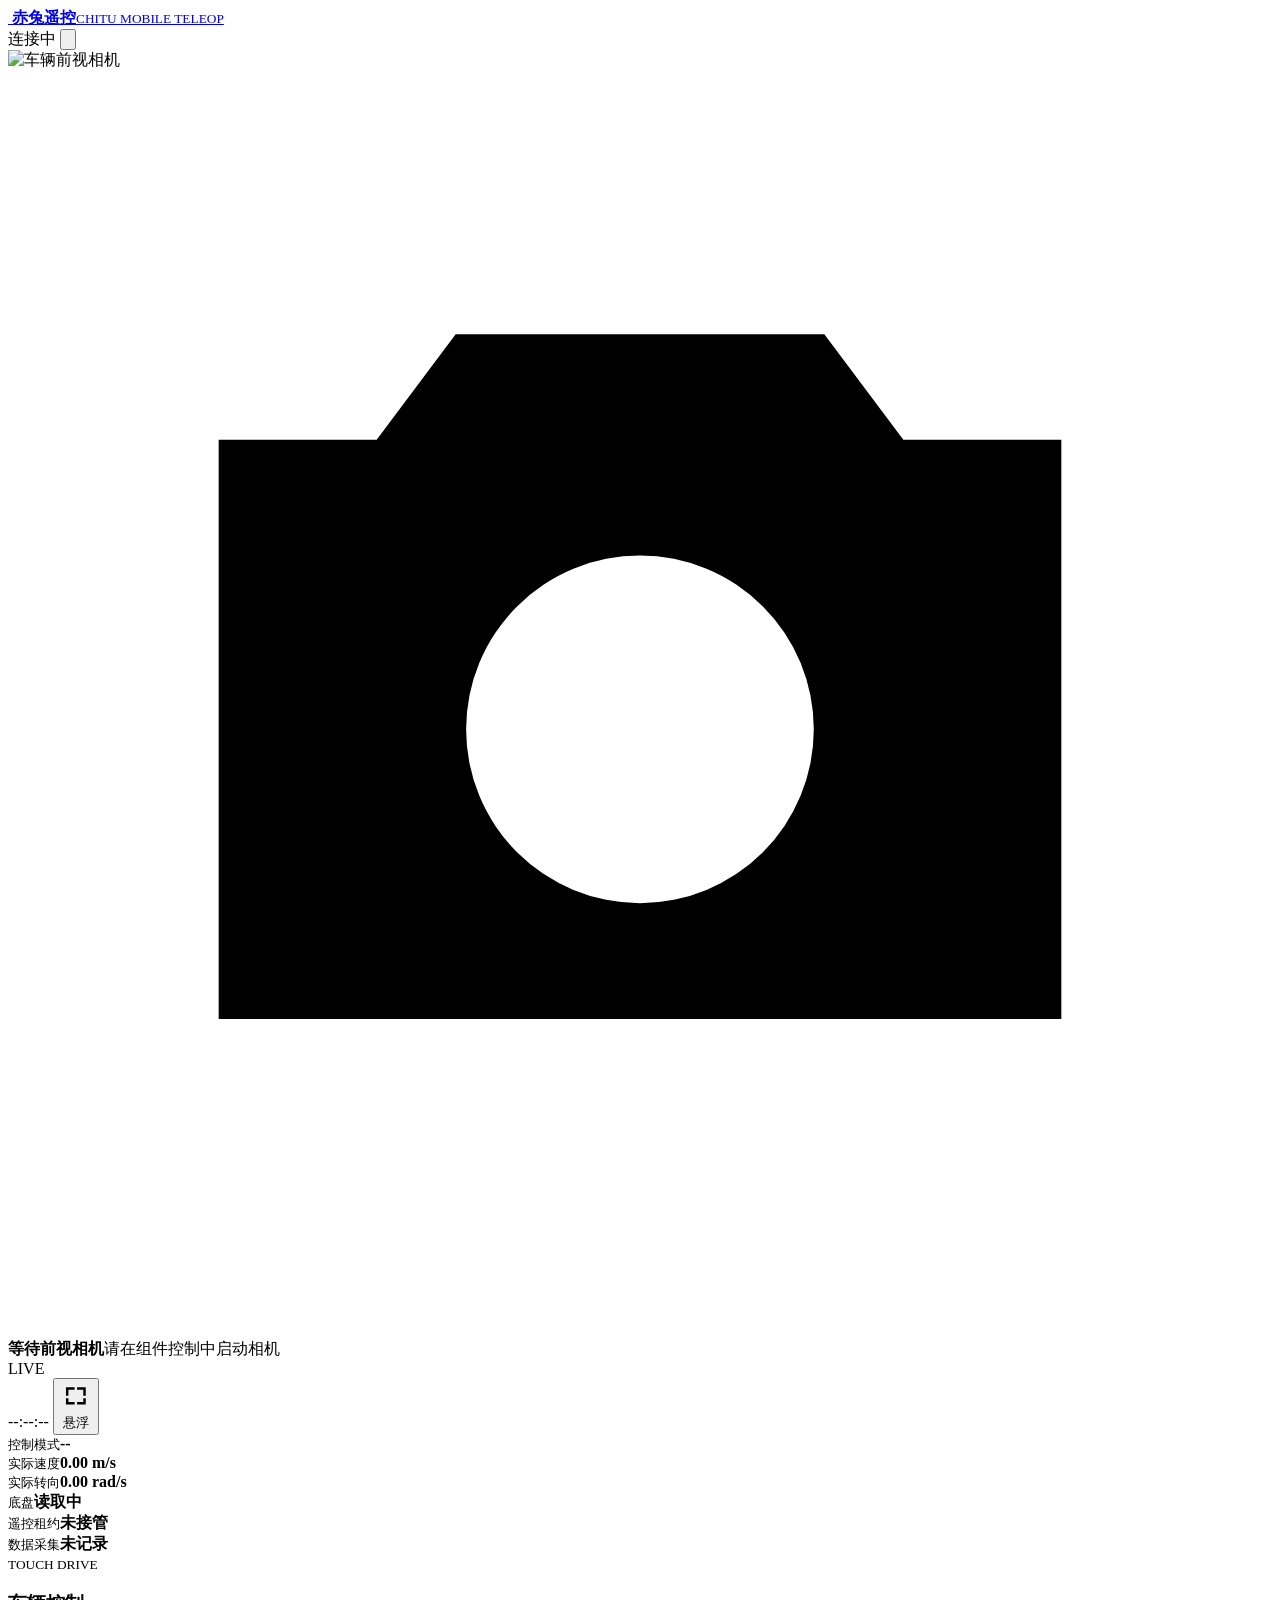
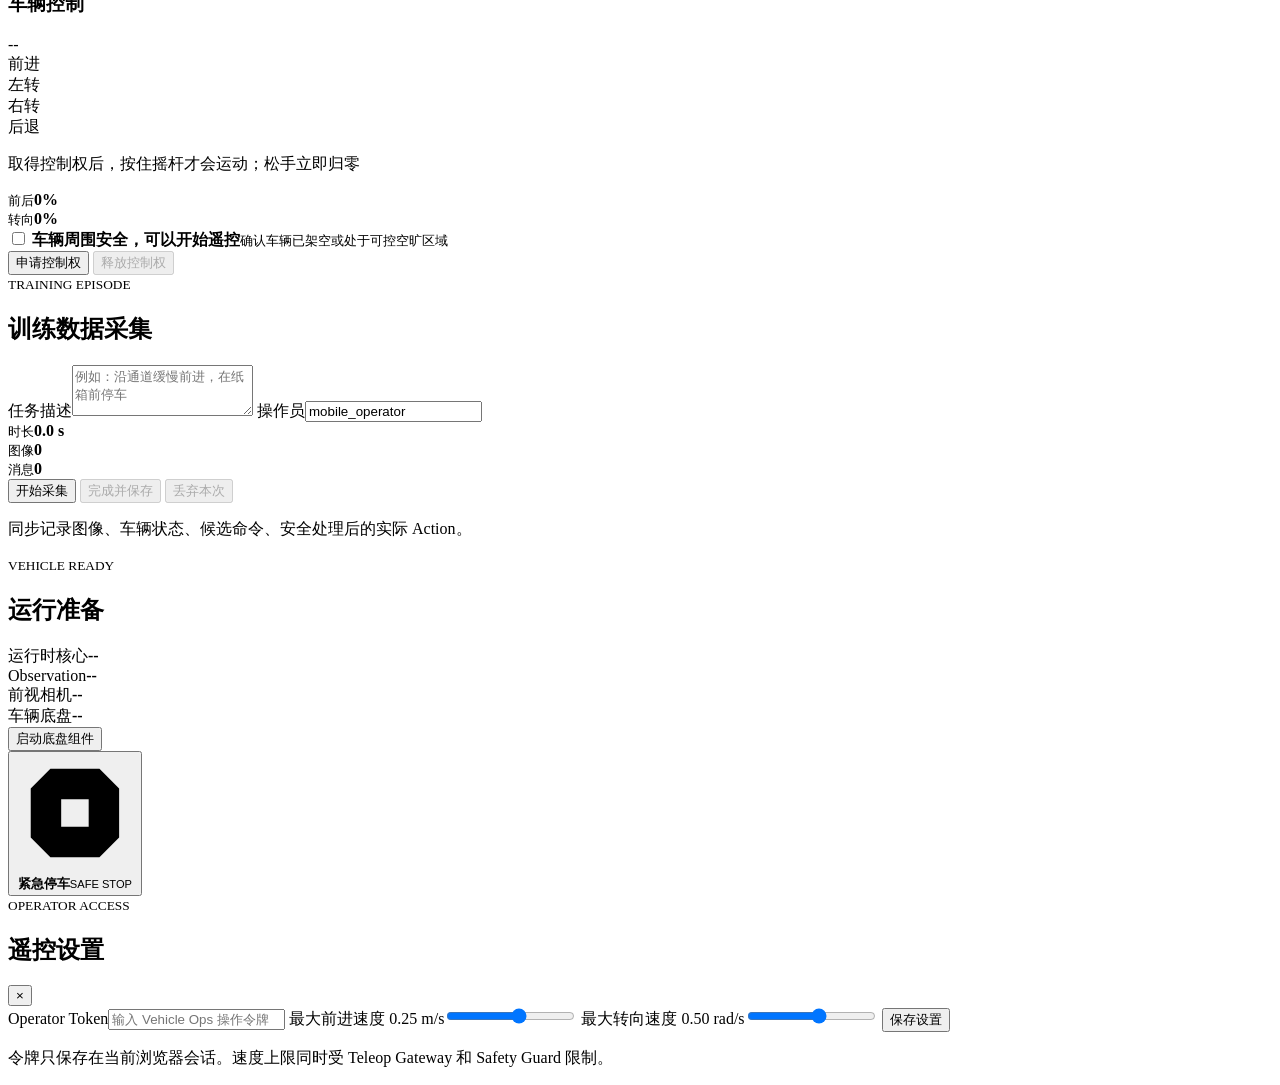
==== ros_ws/src/vehicle_ops/web/teleop.html @ ca8b49ed "feat: improve vehicle controls and add mobile teleop" ====
<!doctype html>
<html lang="zh-CN">
<head>
  <meta charset="utf-8">
  <meta name="viewport" content="width=device-width,initial-scale=1,viewport-fit=cover,user-scalable=no">
  <meta name="theme-color" content="#07111d">
  <meta name="apple-mobile-web-app-capable" content="yes">
  <meta name="apple-mobile-web-app-status-bar-style" content="black-translucent">
  <title>赤兔遥控 · Chitu Teleop</title>
  <link rel="icon" href="/favicon.svg">
  <link rel="manifest" href="/manifest.webmanifest">
  <link rel="stylesheet" href="/assets/teleop.css?v=20260831-camera">
</head>
<body>
  <header class="teleop-header">
    <a class="teleop-brand" href="/" aria-label="返回赤兔控制台">
      <img src="/assets/chitu-mark.svg" alt="">
      <span><strong>赤兔遥控</strong><small>CHITU MOBILE TELEOP</small></span>
    </a>
    <div class="header-status">
      <span class="status-chip warning" id="networkChip"><i></i>连接中</span>
      <button class="icon-action" id="openSettings" aria-label="打开设置">
        <svg viewBox="0 0 24 24" aria-hidden="true"><path d="M12.22 2h-.44a2 2 0 0 0-2 2v.18a2 2 0 0 1-1 1.73l-.43.25a2 2 0 0 1-2 0l-.15-.08a2 2 0 0 0-2.73.73l-.22.38a2 2 0 0 0 .73 2.73l.15.09a2 2 0 0 1 1 1.74v.5a2 2 0 0 1-1 1.74l-.15.09a2 2 0 0 0-.73 2.73l.22.38a2 2 0 0 0 2.73.73l.15-.08a2 2 0 0 1 2 0l.43.25a2 2 0 0 1 1 1.73V20a2 2 0 0 0 2 2h.44a2 2 0 0 0 2-2v-.18a2 2 0 0 1 1-1.73l.43-.25a2 2 0 0 1 2 0l.15.08a2 2 0 0 0 2.73-.73l.22-.38a2 2 0 0 0-.73-2.73l-.15-.09a2 2 0 0 1-1-1.74v-.5a2 2 0 0 1 1-1.74l.15-.09a2 2 0 0 0 .73-2.73l-.22-.38a2 2 0 0 0-2.73-.73l-.15.08a2 2 0 0 1-2 0l-.43-.25a2 2 0 0 1-1-1.73V4a2 2 0 0 0-2-2Z"/><circle cx="12" cy="12" r="3"/></svg>
      </button>
    </div>
  </header>

  <main class="teleop-shell">
    <section class="camera-panel" id="cameraPanel" aria-label="前视相机">
      <img id="teleopCamera" alt="车辆前视相机">
      <div class="camera-placeholder" id="cameraPlaceholder">
        <svg viewBox="0 0 24 24" aria-hidden="true"><path d="M4 7h3l1.5-2h7L17 7h3v11H4V7Zm8 2.2a3.3 3.3 0 1 0 0 6.6 3.3 3.3 0 0 0 0-6.6Z"/></svg>
        <strong>等待前视相机</strong><span>请在组件控制中启动相机</span>
      </div>
      <div class="camera-grid" aria-hidden="true"></div>
      <div class="camera-topline">
        <span class="live-badge"><i></i>LIVE</span>
        <div class="camera-topline-actions">
          <span id="cameraTime">--:--:--</span>
          <button class="camera-mode-toggle" id="cameraModeToggle" type="button" aria-pressed="false" aria-label="将相机切换为悬浮窗口">
            <svg viewBox="0 0 24 24" aria-hidden="true"><path d="M4 5h7v2H6v5H4V5Zm9 0h7v7h-2V7h-5V5ZM4 14h2v3h5v2H4v-5Zm14 0h2v5h-7v-2h5v-3Z"/></svg>
            <span id="cameraModeLabel">悬浮</span>
          </button>
        </div>
      </div>
      <div class="camera-float-grip" aria-hidden="true"></div>
      <div class="camera-readout">
        <div><small>控制模式</small><strong id="modeReadout">--</strong></div>
        <div><small>实际速度</small><strong><span id="executedLinear">0.00</span> m/s</strong></div>
        <div><small>实际转向</small><strong><span id="executedAngular">0.00</span> rad/s</strong></div>
      </div>
    </section>

    <section class="status-row" aria-label="系统状态">
      <article><span class="status-icon" data-tone="blue"></span><div><small>底盘</small><strong id="chassisState">读取中</strong></div></article>
      <article><span class="status-icon" data-tone="green"></span><div><small>遥控租约</small><strong id="leaseState">未接管</strong></div></article>
      <article><span class="status-icon" data-tone="orange"></span><div><small>数据采集</small><strong id="episodeState">未记录</strong></div></article>
    </section>

    <section class="drive-layout">
      <article class="control-panel">
        <div class="panel-heading">
          <div><small>TOUCH DRIVE</small><h1>车辆控制</h1></div>
          <span class="lease-countdown" id="leaseCountdown">--</span>
        </div>

        <div class="joystick-wrap">
          <div class="axis-label axis-forward">前进</div>
          <div class="axis-label axis-left">左转</div>
          <div class="axis-label axis-right">右转</div>
          <div class="axis-label axis-reverse">后退</div>
          <div class="joystick disabled" id="joystick" role="application" aria-label="车辆方向摇杆">
            <div class="joystick-rings"></div>
            <div class="joystick-knob" id="joystickKnob"><span></span></div>
          </div>
          <p class="deadman-hint" id="deadmanHint">取得控制权后，按住摇杆才会运动；松手立即归零</p>
        </div>

        <div class="command-preview">
          <div><small>前后</small><strong id="linearPreview">0%</strong></div>
          <div class="command-vector"><span id="vectorDot"></span></div>
          <div><small>转向</small><strong id="angularPreview">0%</strong></div>
        </div>

        <label class="safety-confirm">
          <input type="checkbox" id="safetyConfirmed">
          <span><b>车辆周围安全，可以开始遥控</b><small>确认车辆已架空或处于可控空旷区域</small></span>
        </label>
        <div class="control-actions">
          <button class="button primary" id="acquireLease">申请控制权</button>
          <button class="button secondary" id="releaseLease" disabled>释放控制权</button>
        </div>
      </article>

      <aside class="side-stack">
        <article class="data-panel">
          <div class="panel-heading compact"><div><small>TRAINING EPISODE</small><h2>训练数据采集</h2></div><span class="record-light" id="recordLight"></span></div>
          <label>任务描述<textarea id="episodeTask" rows="3" placeholder="例如：沿通道缓慢前进，在纸箱前停车"></textarea></label>
          <label>操作员<input id="operatorId" value="mobile_operator" autocomplete="name"></label>
          <div class="episode-metrics">
            <div><small>时长</small><strong id="episodeElapsed">0.0 s</strong></div>
            <div><small>图像</small><strong id="episodeImages">0</strong></div>
            <div><small>消息</small><strong id="episodeMessages">0</strong></div>
          </div>
          <div class="episode-actions">
            <button class="button primary" id="startEpisode">开始采集</button>
            <button class="button success" id="finishEpisode" disabled>完成并保存</button>
            <button class="button ghost-danger" id="discardEpisode" disabled>丢弃本次</button>
          </div>
          <p class="data-note">同步记录图像、车辆状态、候选命令、安全处理后的实际 Action。</p>
        </article>

        <article class="setup-panel">
          <div class="panel-heading compact"><div><small>VEHICLE READY</small><h2>运行准备</h2></div></div>
          <div class="setup-list">
            <div><span>运行时核心</span><strong id="runtimeState">--</strong></div>
            <div><span>Observation</span><strong id="observationState">--</strong></div>
            <div><span>前视相机</span><strong id="cameraState">--</strong></div>
            <div><span>车辆底盘</span><strong id="chassisDetailState">--</strong></div>
          </div>
          <button class="button secondary full" id="startChassis">启动底盘组件</button>
        </article>
      </aside>
    </section>
  </main>

  <button class="emergency-stop" id="emergencyStop">
    <svg viewBox="0 0 24 24" aria-hidden="true"><path d="M7 3h10l4 4v10l-4 4H7l-4-4V7l4-4Zm2.2 6.2v5.6h5.6V9.2H9.2Z"/></svg>
    <span><strong>紧急停车</strong><small>SAFE STOP</small></span>
  </button>

  <div class="sheet-backdrop" id="settingsBackdrop" hidden></div>
  <aside class="settings-sheet" id="settingsSheet" aria-hidden="true">
    <div class="sheet-handle"></div>
    <div class="panel-heading"><div><small>OPERATOR ACCESS</small><h2>遥控设置</h2></div><button class="icon-action" id="closeSettings" aria-label="关闭设置">×</button></div>
    <label>Operator Token<input id="tokenInput" type="password" autocomplete="off" placeholder="输入 Vehicle Ops 操作令牌"></label>
    <label>最大前进速度 <output id="linearLimitValue">0.25 m/s</output><input id="linearLimit" type="range" min="0.05" max="0.40" value="0.25" step="0.01"></label>
    <label>最大转向速度 <output id="angularLimitValue">0.50 rad/s</output><input id="angularLimit" type="range" min="0.10" max="0.80" value="0.50" step="0.05"></label>
    <button class="button primary full" id="saveSettings">保存设置</button>
    <p class="settings-note">令牌只保存在当前浏览器会话。速度上限同时受 Teleop Gateway 和 Safety Guard 限制。</p>
  </aside>

  <div class="toast" id="teleopToast" role="status" aria-live="polite"></div>
  <script src="/assets/teleop.js?v=20260831-camera"></script>
</body>
</html>
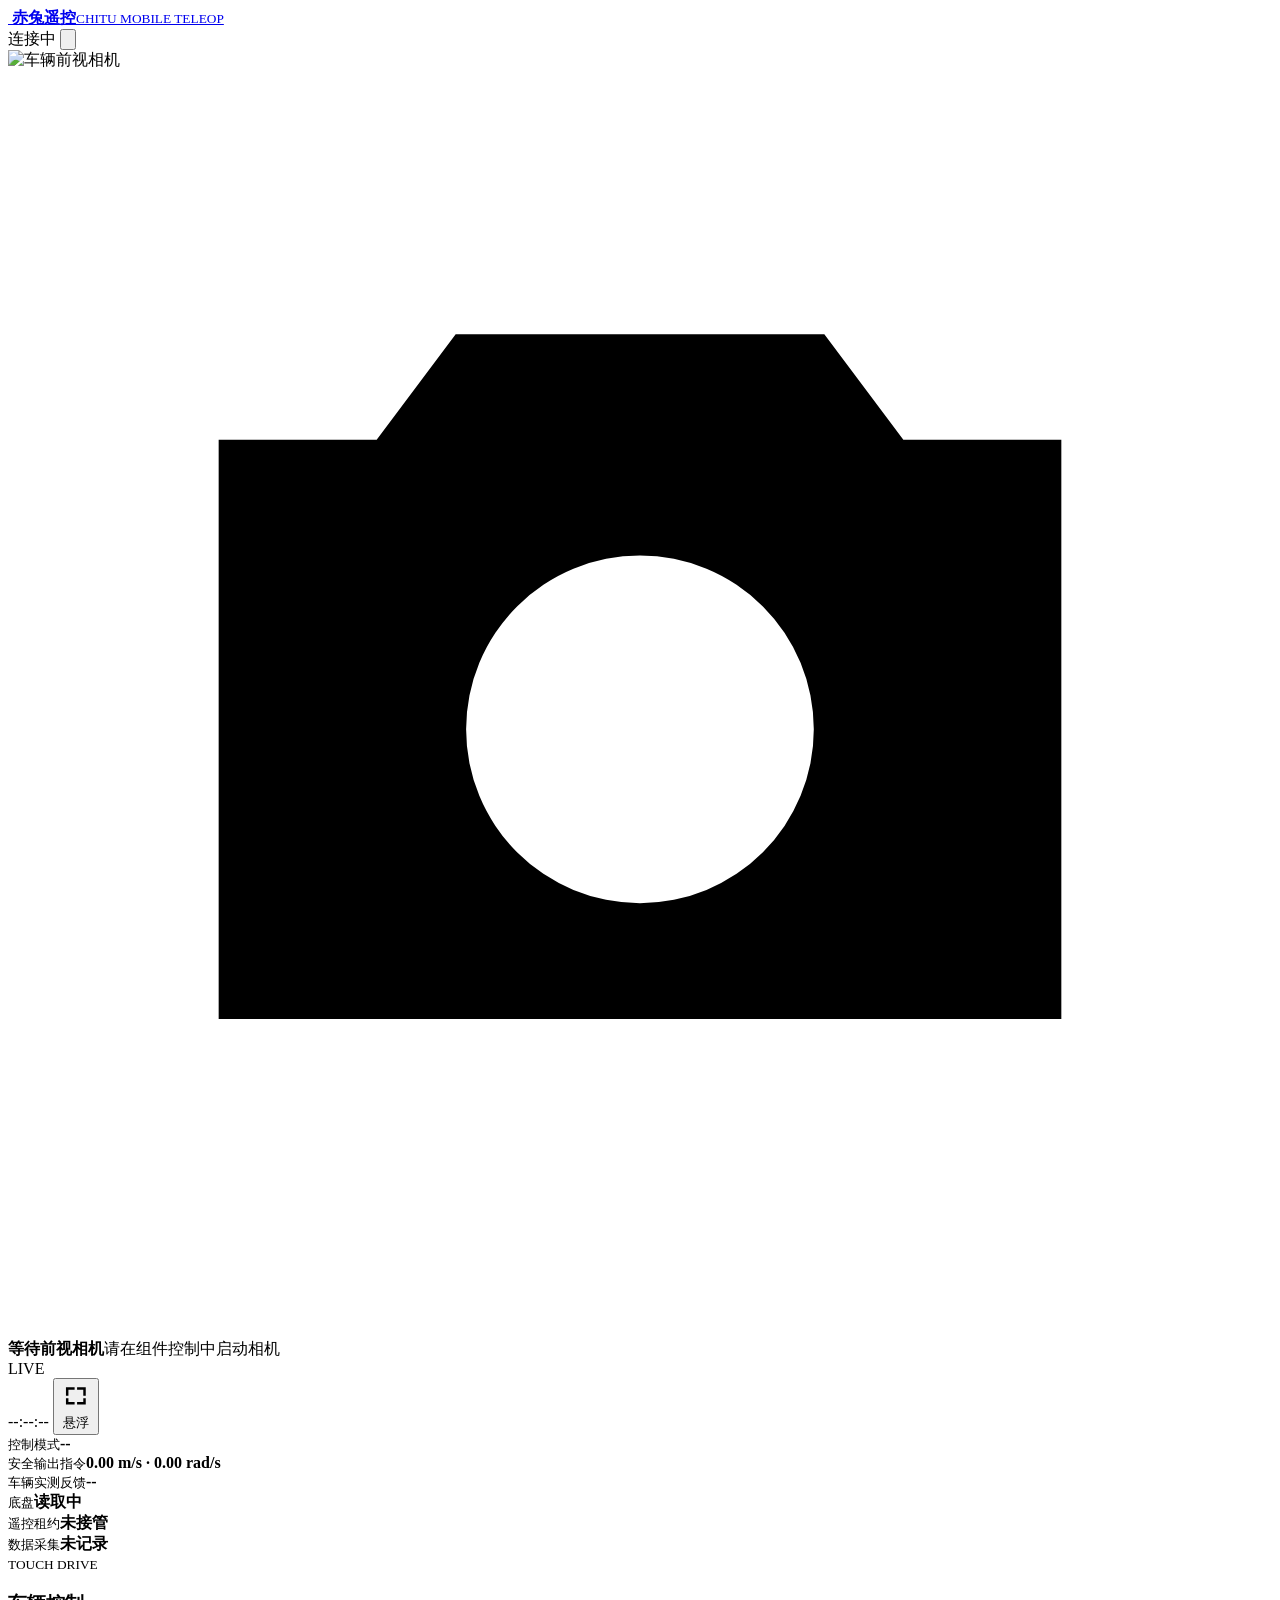
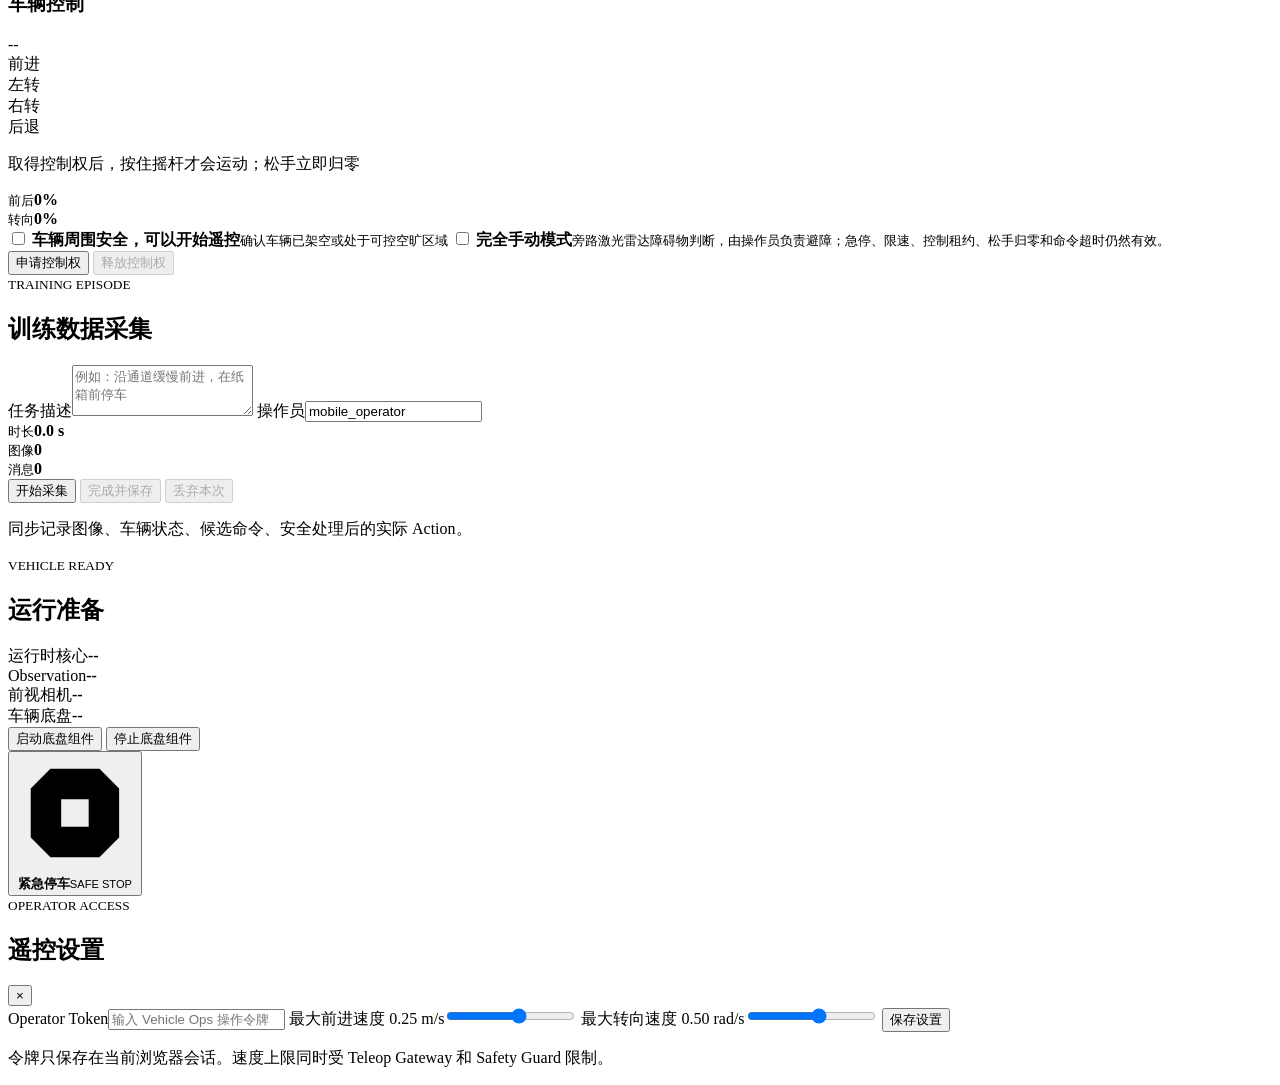
==== commit 62eea08a: "feat: harden model lifecycle and vehicle operations" ====
--- a/ros_ws/src/vehicle_ops/web/teleop.html
+++ b/ros_ws/src/vehicle_ops/web/teleop.html
@@ -9,7 +9,7 @@
   <title>赤兔遥控 · Chitu Teleop</title>
   <link rel="icon" href="/favicon.svg">
   <link rel="manifest" href="/manifest.webmanifest">
-  <link rel="stylesheet" href="/assets/teleop.css?v=20260831-camera">
+  <link rel="stylesheet" href="/assets/teleop.css?v=20260903-safe-data">
 </head>
 <body>
   <header class="teleop-header">
@@ -46,8 +46,8 @@
       <div class="camera-float-grip" aria-hidden="true"></div>
       <div class="camera-readout">
         <div><small>控制模式</small><strong id="modeReadout">--</strong></div>
-        <div><small>实际速度</small><strong><span id="executedLinear">0.00</span> m/s</strong></div>
-        <div><small>实际转向</small><strong><span id="executedAngular">0.00</span> rad/s</strong></div>
+        <div><small>安全输出指令</small><strong><span id="executedLinear">0.00</span> m/s · <span id="executedAngular">0.00</span> rad/s</strong></div>
+        <div><small>车辆实测反馈</small><strong id="measuredMotion">--</strong></div>
       </div>
     </section>
 
@@ -86,6 +86,10 @@
           <input type="checkbox" id="safetyConfirmed">
           <span><b>车辆周围安全，可以开始遥控</b><small>确认车辆已架空或处于可控空旷区域</small></span>
         </label>
+        <label class="manual-confirm">
+          <input type="checkbox" id="manualObstacleOverride">
+          <span><b>完全手动模式</b><small>旁路激光雷达障碍物判断，由操作员负责避障；急停、限速、控制租约、松手归零和命令超时仍然有效。</small></span>
+        </label>
         <div class="control-actions">
           <button class="button primary" id="acquireLease">申请控制权</button>
           <button class="button secondary" id="releaseLease" disabled>释放控制权</button>
@@ -118,7 +122,10 @@
             <div><span>前视相机</span><strong id="cameraState">--</strong></div>
             <div><span>车辆底盘</span><strong id="chassisDetailState">--</strong></div>
           </div>
-          <button class="button secondary full" id="startChassis">启动底盘组件</button>
+          <div class="chassis-actions">
+            <button class="button secondary" id="startChassis">启动底盘组件</button>
+            <button class="button ghost-danger" id="stopChassis">停止底盘组件</button>
+          </div>
         </article>
       </aside>
     </section>
@@ -141,6 +148,6 @@
   </aside>
 
   <div class="toast" id="teleopToast" role="status" aria-live="polite"></div>
-  <script src="/assets/teleop.js?v=20260831-camera"></script>
+  <script src="/assets/teleop.js?v=20260903-safe-data"></script>
 </body>
 </html>
